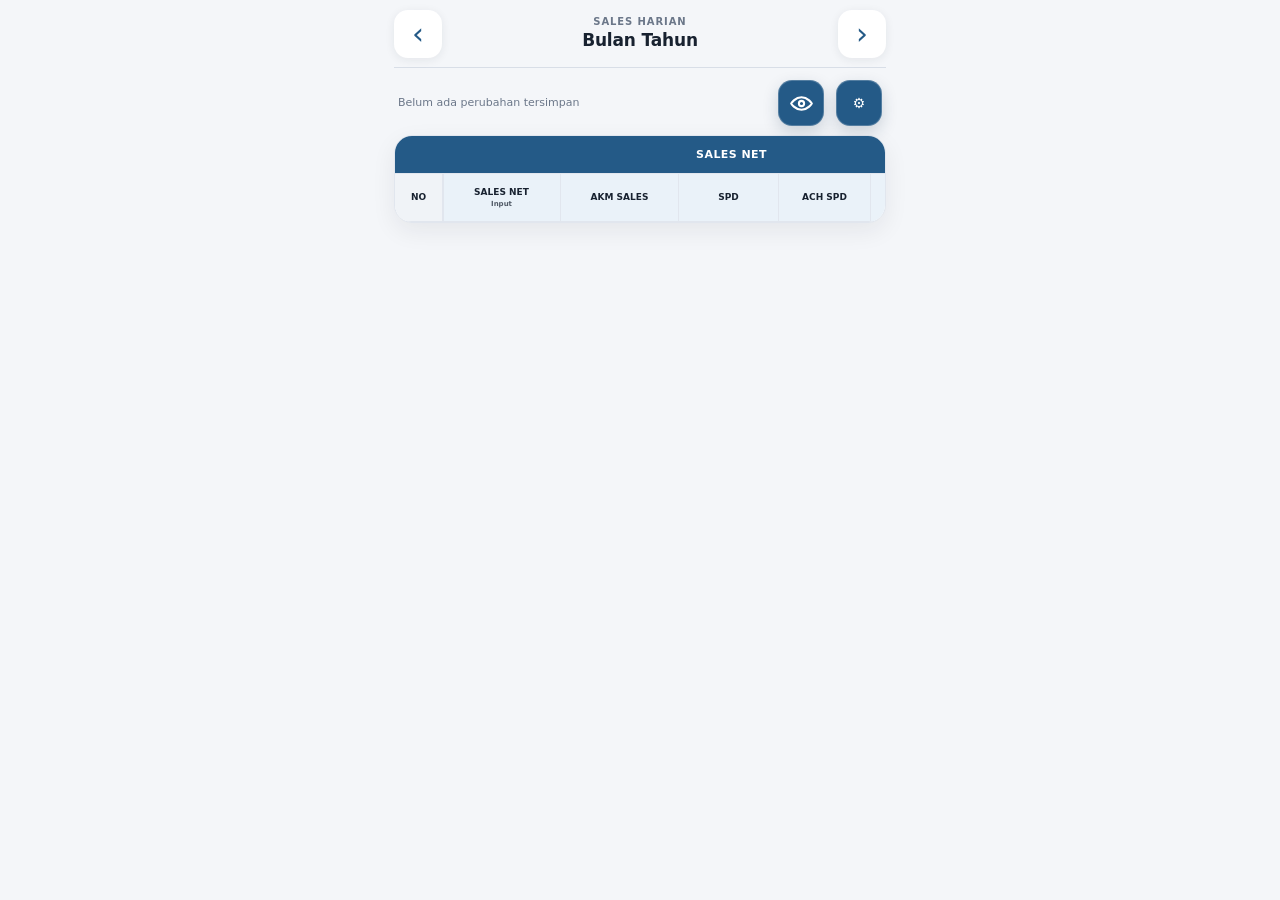
==== public/index.html @ 26777f8f "Remove Theme 3" ====
<!doctype html>
<html lang="id">
<head>
  <meta charset="utf-8">
  <meta name="viewport" content="width=device-width,initial-scale=1,viewport-fit=cover">
  <meta name="description" content="Dashboard Sales Harian mobile untuk Sales NET, Struk, SPD, STD, APC, achievement, dan growth otomatis.">
  <meta name="theme-color" id="themeColor" content="#f4f6f9">
  <title>Sales Harian</title>
  <style>
    :root{
      color-scheme:light;
      --bg:#f4f6f9;
      --surface:#ffffff;
      --surface-2:#f8fafc;
      --ink:#182230;
      --muted:#6b7789;
      --line:#e1e6ee;
      --blue:#245a87;
      --blue-soft:#eaf2f9;
      --green:#4f7f36;
      --green-soft:#edf5e8;
      --orange:#c45b12;
      --orange-soft:#fdf0e7;
      --positive:#14764a;
      --positive-soft:#e7f6ef;
      --negative:#c33d46;
      --negative-soft:#fdecef;
      --focus:#4c8fd0;
      --track:#e9edf3;
      --day-bg:#f0f3f7;
      --sales-cell:#fbfdff;
      --struk-cell:#fcfefb;
      --apc-cell:#fffdfb;
      --scrim:rgba(11,18,27,.52);
      --shadow:0 8px 24px rgba(24,34,48,.07);
    }

    html[data-theme="dark"]{
      color-scheme:dark;
      --bg:#0d131b;
      --surface:#151d27;
      --surface-2:#1a2430;
      --ink:#edf2f7;
      --muted:#9aa8ba;
      --line:#2a3747;
      --blue:#4b87b9;
      --blue-soft:#172c3e;
      --green:#76a65c;
      --green-soft:#203422;
      --orange:#e17d36;
      --orange-soft:#3b271c;
      --positive:#58c58c;
      --positive-soft:#193729;
      --negative:#ff7b83;
      --negative-soft:#3d2026;
      --focus:#70afe8;
      --track:#202b38;
      --day-bg:#202b38;
      --sales-cell:#141f29;
      --struk-cell:#172219;
      --apc-cell:#241b16;
      --scrim:rgba(0,0,0,.7);
      --shadow:0 10px 28px rgba(0,0,0,.28);
    }

    html[data-skin="monochrome"]{
      --bg:#f4f4f4;--surface:#ffffff;--surface-2:#fafafa;--ink:#111111;--muted:#686868;--line:#d7d7d7;
      --blue:#111111;--blue-soft:#ededed;--green:#333333;--green-soft:#f0f0f0;--orange:#555555;--orange-soft:#f2f2f2;
      --track:#e8e8e8;--day-bg:#eeeeee;--sales-cell:#ffffff;--struk-cell:#ffffff;--apc-cell:#ffffff;--focus:#555555;--shadow:none;
    }
    html[data-theme="dark"][data-skin="monochrome"]{
      color-scheme:dark;--bg:#111111;--surface:#191919;--surface-2:#202020;--ink:#f1f1f1;--muted:#a7a7a7;--line:#3a3a3a;
      --blue:#f1f1f1;--blue-soft:#2b2b2b;--green:#cfcfcf;--green-soft:#292929;--orange:#bdbdbd;--orange-soft:#292929;
      --track:#303030;--day-bg:#292929;--sales-cell:#1c1c1c;--struk-cell:#1c1c1c;--apc-cell:#1c1c1c;--focus:#dddddd;--shadow:none;
    }
    html[data-skin="monochrome"] .day-header{background:var(--surface)}
    html[data-skin="monochrome"] .settings-panel,html[data-skin="monochrome"] .horizontal-shell,html[data-skin="monochrome"] .day-card,html[data-skin="monochrome"] .targets-section{box-shadow:none}
    html[data-skin="monochrome"] .group-sales,html[data-skin="monochrome"] .group-struk,html[data-skin="monochrome"] .group-apc{color:#fff;background:var(--blue)}
    html[data-skin="monochrome"] body{letter-spacing:.005em}
    html[data-skin="monochrome"] .month-header{border-bottom-color:var(--line);background:var(--surface)}
    html[data-skin="monochrome"] .nav-button{box-shadow:none;border:1px solid var(--line)}
    html[data-skin="monochrome"] .month-button small{color:var(--muted)}
    html[data-skin="monochrome"] .list-heading{border-bottom:1px solid var(--line)}
    html[data-skin="monochrome"] .view-switch{background:var(--track)}
    html[data-skin="monochrome"] .view-button.active{box-shadow:none;border:1px solid var(--line)}
    html[data-skin="monochrome"] .horizontal-table .group-head th{letter-spacing:.1em}
    html[data-skin="monochrome"] .horizontal-table .column-head th{background:#e6e6e6;color:#111}
    html[data-theme="dark"][data-skin="monochrome"] .horizontal-table .column-head th{background:#303030;color:#f1f1f1}
    html[data-skin="monochrome"] .horizontal-table .sticky-day{box-shadow:1px 0 var(--line)}
    html[data-skin="monochrome"] .horizontal-table tr.today-row td{background-image:none;background-color:#e6e6e6}
    html[data-theme="dark"][data-skin="monochrome"] .horizontal-table tr.today-row td{background-color:#303030}
    html[data-skin="monochrome"] .horizontal-table tr.today-row .sticky-day{background:#111;color:#fff}
    html[data-theme="dark"][data-skin="monochrome"] .horizontal-table tr.today-row .sticky-day{background:#f1f1f1;color:#111}
    html[data-skin="monochrome"] .table-input:focus{box-shadow:0 0 0 3px rgba(17,17,17,.12)}
    html[data-theme="dark"][data-skin="monochrome"] .table-input:focus{box-shadow:0 0 0 3px rgba(241,241,241,.14)}
    html[data-skin="monochrome"] .day-card.today{border-color:#999;box-shadow:none}
    html[data-skin="monochrome"] .today .day-number{background:#111;color:#fff}
    html[data-theme="dark"][data-skin="monochrome"] .today .day-number{background:#f1f1f1;color:#111}
    html[data-skin="monochrome"] .today .today-chip{background:#111;color:#fff}
    html[data-theme="dark"][data-skin="monochrome"] .today .today-chip{background:#f1f1f1;color:#111}
    html[data-skin="monochrome"] .metric-item{background:var(--surface);border-color:var(--line)}
    html[data-skin="monochrome"] .metrics-section.sales,html[data-skin="monochrome"] .metrics-section.struk,html[data-skin="monochrome"] .metrics-section.apc{border-color:var(--line)}
    html[data-skin="monochrome"] .settings-fab{box-shadow:none}
    html[data-skin="monochrome"] .settings-panel{border-radius:18px 18px 0 0}
    html[data-skin="monochrome"] .setting-card,html[data-skin="monochrome"] .import-row,html[data-skin="monochrome"] .telegram-state,html[data-skin="monochrome"] .telegram-toggle-row{border-radius:10px}
    html[data-theme="dark"][data-skin="monochrome"] .group-sales,html[data-theme="dark"][data-skin="monochrome"] .group-struk,html[data-theme="dark"][data-skin="monochrome"] .group-apc{color:#111}
    html[data-theme="dark"][data-skin="monochrome"] .settings-fab{background:#f1f1f1;color:#111;border-color:#f1f1f1}
    html[data-theme="dark"][data-skin="monochrome"] .horizontal-table .group-head th{color:#111}
    html[data-theme="dark"][data-skin="monochrome"] .horizontal-table .sticky-day{color:#f1f1f1}
    html[data-theme="dark"][data-skin="monochrome"] .horizontal-table .table-input{color:#f1f1f1}
    html[data-skin="monochrome"] .setting-card-icon{background:var(--track);color:var(--ink)}
    html[data-skin="monochrome"] .theme-toggle{color:var(--ink)}
    html[data-skin="monochrome"] .export-button,html[data-skin="monochrome"] .telegram-button,html[data-skin="monochrome"] .auth-save{background:#111;border-color:#111}
    html[data-theme="dark"][data-skin="monochrome"] .export-button,html[data-theme="dark"][data-skin="monochrome"] .telegram-button,html[data-theme="dark"][data-skin="monochrome"] .auth-save{background:#f1f1f1;border-color:#f1f1f1;color:#111}

    *{box-sizing:border-box;min-width:0}
    html,body{width:100%;max-width:100%;margin:0;overflow-x:clip;background:var(--bg)}
    body{min-height:100vh;min-height:100dvh;color:var(--ink);font-family:Roboto,Inter,ui-sans-serif,system-ui,-apple-system,"Segoe UI",sans-serif;font-size:14px;font-variant-numeric:tabular-nums;-webkit-font-smoothing:antialiased;-webkit-tap-highlight-color:transparent}
    button,input{font:inherit}
    button{touch-action:manipulation}
    .app{width:100%;max-width:520px;margin:0 auto;padding:0 10px calc(92px + env(safe-area-inset-bottom))}

    .table-section{position:relative;width:100%}
    .month-header{position:sticky;top:0;z-index:50;display:grid;grid-template-columns:48px minmax(0,1fr) 48px;align-items:center;gap:8px;min-height:calc(68px + env(safe-area-inset-top));padding:calc(8px + env(safe-area-inset-top)) 0 8px;background:rgba(244,246,249,.94);border-bottom:1px solid rgba(212,219,228,.85);backdrop-filter:blur(14px);-webkit-backdrop-filter:blur(14px)}
    .nav-button,.month-button{min-height:48px;border:0;border-radius:14px;cursor:pointer}
    .nav-button{display:grid;place-items:center;width:48px;background:var(--surface);color:var(--blue);box-shadow:0 2px 10px rgba(24,34,48,.08);font-size:30px;font-weight:400;line-height:1}
    .nav-button:active:not(:disabled){transform:scale(.96);background:var(--track)}
    .nav-button:disabled{opacity:.32;cursor:not-allowed;box-shadow:none}
    .month-button{position:relative;display:flex;flex-direction:column;align-items:center;justify-content:center;width:100%;padding:4px 10px;background:transparent;color:var(--ink)}
    .month-button small{color:var(--muted);font-size:10px;font-weight:700;line-height:1.15;letter-spacing:.09em;text-transform:uppercase}
    .month-button strong{margin-top:3px;font-size:17px;font-weight:850;line-height:1.15;letter-spacing:-.01em}
    .month-button:active{background:var(--track)}
    .month-picker{position:absolute;width:1px;height:1px;opacity:0;pointer-events:none}

    .list-heading{display:flex;align-items:center;justify-content:space-between;gap:12px;padding:12px 4px 9px}
    .list-heading h1{margin:0;font-size:17px;font-weight:850;letter-spacing:-.02em}
    .list-heading p{margin:0;color:var(--muted);font-size:11px;line-height:1.35}
    .table-info{min-width:0;flex:1}
    .save-state{display:none}
    .save-state.saving{color:#9a720d}

    .view-switch{display:grid;grid-template-columns:1fr 1fr;gap:3px;margin:0;padding:3px;border:1px solid var(--line);border-radius:15px;background:var(--track)}
    .view-button{min-height:44px;border:0;border-radius:11px;background:transparent;color:var(--muted);font-size:12px;font-weight:800;cursor:pointer}
    .view-button.active{background:var(--surface);color:var(--blue);box-shadow:0 2px 8px rgba(24,34,48,.09)}
    .view-button:active{transform:scale(.985)}
    .data-view[hidden]{display:none!important}

    .horizontal-shell{overflow:hidden;width:100%;border:1px solid var(--line);border-radius:18px;background:var(--surface);box-shadow:var(--shadow)}
    .horizontal-scroll{width:100%;max-width:100%;max-height:72svh;overflow:auto;overscroll-behavior:contain;scrollbar-color:#b7c1ce transparent}
    .horizontal-table{width:1392px;border-collapse:separate;border-spacing:0;table-layout:fixed;font-size:11px}
    .horizontal-table th,.horizontal-table td{height:44px;padding:5px 7px;border-right:1px solid var(--line);border-bottom:1px solid var(--line);background:var(--surface);text-align:right;white-space:nowrap}
    .horizontal-table th:last-child,.horizontal-table td:last-child{border-right:0}
    .horizontal-table tbody tr:last-child td{border-bottom:0}
    .horizontal-table thead th{position:sticky;z-index:8;text-align:center;font-weight:850;text-transform:uppercase}
    .horizontal-table .group-head th{top:0;height:38px;color:#fff;font-size:11px;letter-spacing:.04em}
    .horizontal-table .group-sales{background:var(--blue)}
    .horizontal-table .group-struk{background:var(--green)}
    .horizontal-table .group-apc{background:var(--orange)}
    .horizontal-table .column-head th{top:38px;height:48px;color:var(--ink);font-size:9px;line-height:1.15}
    .horizontal-table .column-head small{display:block;margin-top:3px;font-size:7px;font-weight:650;text-transform:none;opacity:.72}
    .horizontal-table .head-sales{background:var(--blue-soft)}
    .horizontal-table .head-struk{background:var(--green-soft)}
    .horizontal-table .head-apc{background:var(--orange-soft)}
    .horizontal-table .sticky-day{position:sticky;left:0;z-index:6;width:48px;background:var(--day-bg);color:var(--ink);font-weight:900;text-align:center;box-shadow:1px 0 var(--line)}
    .horizontal-table thead .sticky-day{z-index:12}
    .horizontal-table .sales-cell{background:var(--sales-cell)}
    .horizontal-table .struk-cell{background:var(--struk-cell)}
    .horizontal-table .apc-cell{background:var(--apc-cell)}
    .horizontal-table tr.today-row td{background-image:linear-gradient(rgba(244,211,109,.12),rgba(244,211,109,.12))}
    .horizontal-table tr.today-row .sticky-day{background:#f4d36d;color:#5a450c}
    .horizontal-table .metric-value{display:block;max-width:none;font-size:11px;overflow:visible}
    .horizontal-table .metric-value.positive,.horizontal-table .metric-value.negative{display:inline-block;float:right}
    .horizontal-table .table-input{width:100%;height:42px;margin:0;padding:0 5px;border:1px solid transparent;border-radius:8px;outline:0;background:transparent;color:var(--ink);font-size:12px;font-weight:800;text-align:right}
    .horizontal-table .table-input:focus{border-color:var(--focus);border-bottom:1px solid var(--focus);background:var(--surface);box-shadow:0 0 0 3px rgba(76,143,208,.16)}

    .day-list{display:grid;gap:11px}
    .day-card{overflow:hidden;width:100%;border:1px solid var(--line);border-radius:20px;background:var(--surface);box-shadow:var(--shadow)}
    .day-card.today{border-color:#d9b957;box-shadow:0 8px 26px rgba(159,124,23,.12)}
    .day-header{display:flex;align-items:center;gap:10px;min-height:58px;padding:9px 12px;border-bottom:1px solid var(--line);background:linear-gradient(180deg,var(--surface),var(--surface-2))}
    .day-number{display:flex;flex:none;flex-direction:column;align-items:center;justify-content:center;width:42px;height:42px;border-radius:13px;background:var(--track);color:var(--ink);line-height:1}
    .day-number span{font-size:8px;font-weight:800;letter-spacing:.08em;text-transform:uppercase}
    .day-number strong{margin-top:3px;font-size:17px;font-weight:900}
    .today .day-number{background:#f4d36d;color:#5a450c}
    .day-date{flex:1}
    .day-date strong{display:block;font-size:13px;font-weight:800;text-transform:capitalize}
    .day-date small{display:block;margin-top:3px;color:var(--muted);font-size:10px}
    .today-chip{display:none;flex:none;padding:6px 8px;border-radius:999px;background:#fff4cf;color:#75590c;font-size:9px;font-weight:850}
    .today .today-chip{display:block}

    .input-grid{display:grid;grid-template-columns:1fr 1fr;gap:8px;padding:10px 10px 4px}
    .input-box{display:block;padding:9px 10px 8px;border:1px solid var(--line);border-radius:14px;background:var(--surface-2)}
    .input-box.sales-input{border-color:#cdddeb;background:#f5f9fc}
    .input-box.struk-input{border-color:#d5e4cd;background:#f7faf5}
    .input-box span{display:block;color:var(--muted);font-size:9px;font-weight:800;letter-spacing:.04em;text-transform:uppercase}
    .number-input{width:100%;height:44px;margin-top:2px;padding:0;border:0;outline:0;background:transparent;color:var(--ink);font-size:17px;font-weight:850;text-align:right}
    .number-input::placeholder{color:#bbc3ce;font-weight:600}
    .number-input:focus{border-bottom:2px solid var(--focus)}

    .metrics-section{margin:8px 10px 10px;padding:9px;border:1px solid var(--line);border-radius:15px}
    .metrics-section.sales{background:var(--blue-soft);border-color:#d5e3ef}
    .metrics-section.struk{background:var(--green-soft);border-color:#d9e8d2}
    .metrics-section.apc{background:var(--orange-soft);border-color:#f0dacb}
    .section-label{display:flex;align-items:center;gap:7px;margin:0 2px 8px;color:var(--ink);font-size:10px;font-weight:900;letter-spacing:.08em;text-transform:uppercase}
    .section-label::before{content:"";width:7px;height:7px;border-radius:50%;background:var(--blue)}
    .struk .section-label::before{background:var(--green)}
    .apc .section-label::before{background:var(--orange)}
    .metric-grid{display:grid;grid-template-columns:1fr 1fr;gap:7px}
    .metric-item{display:flex;align-items:center;justify-content:space-between;gap:7px;min-height:45px;padding:7px 9px;border:1px solid rgba(132,149,169,.17);border-radius:11px;background:rgba(255,255,255,.82)}
    .metric-item.full{grid-column:1/-1}
    .metric-label{color:var(--muted);font-size:9px;font-weight:750;line-height:1.18}
    .metric-label em{display:block;margin-top:2px;color:#929cac;font-size:8px;font-style:normal;font-weight:650}
    .metric-value{flex:none;max-width:62%;color:var(--ink);font-size:12px;font-weight:850;text-align:right;overflow-wrap:anywhere}
    .metric-value.empty{color:#aeb7c4;font-weight:650}
    .metric-value.positive{padding:4px 6px;border-radius:7px;background:var(--positive-soft);color:var(--positive)}
    .metric-value.negative{padding:4px 6px;border-radius:7px;background:var(--negative-soft);color:var(--negative)}
    .metric-value.neutral{color:var(--muted)}

    .targets-section{margin-top:10px;padding:10px 12px;border:1px solid var(--line);border-radius:15px;background:var(--surface);box-shadow:var(--shadow)}
    .targets-section[hidden]{display:none}
    .targets-header{display:flex;align-items:flex-end;justify-content:space-between;gap:10px;margin-bottom:10px}
    .targets-header h2{margin:0;font-size:15px;font-weight:850}
    .targets-header p{margin:3px 0 0;color:var(--muted);font-size:10px}
    .target-month{color:var(--muted);font-size:10px;font-weight:750;white-space:nowrap}
    .target-grid{display:flex;align-items:center;gap:8px}
    .target-card{display:flex;align-items:center;gap:6px;width:126px;padding:5px 7px;border:1px solid var(--line);border-radius:10px;background:var(--surface-2)}
    .target-card span{display:block;color:var(--muted);font-size:8px;font-weight:850;letter-spacing:.02em;text-transform:uppercase}
    .target-input{width:80px;height:32px;margin:0;padding:0 4px;border:1px solid var(--line);border-radius:7px;outline:0;background:var(--surface);color:var(--ink);font-size:14px;font-weight:850;text-align:center}
    .target-input:focus{border-bottom-color:var(--focus)}
    .target-input::placeholder{color:#b9c1cc}

    .settings-fab{position:relative;right:auto;bottom:auto;z-index:1;display:grid;place-items:center;flex:none;width:46px;height:46px;border:1px solid rgba(255,255,255,.22);border-radius:14px;background:var(--blue);color:#fff;box-shadow:0 6px 16px rgba(20,49,75,.18);cursor:pointer}
    .settings-fab:active{transform:scale(.95)}
    .settings-fab svg{width:25px;height:25px;fill:none;stroke:currentColor;stroke-width:2;stroke-linecap:round;stroke-linejoin:round}
    .settings-overlay{position:fixed;inset:0;z-index:100;display:flex;align-items:flex-end;justify-content:center;padding-top:env(safe-area-inset-top)}
    .settings-overlay[hidden]{display:none}
    .settings-backdrop{position:absolute;inset:0;background:var(--scrim);backdrop-filter:blur(3px);-webkit-backdrop-filter:blur(3px)}
    .settings-panel{position:relative;z-index:1;width:100%;max-width:520px;max-height:92dvh;overflow:auto;overscroll-behavior:contain;border:1px solid var(--line);border-bottom:0;border-radius:26px 26px 0 0;background:var(--surface);box-shadow:0 -14px 38px rgba(0,0,0,.18)}
    .sheet-handle{width:42px;height:5px;margin:9px auto 2px;border-radius:999px;background:var(--line)}
    .settings-header{position:sticky;top:0;z-index:2;display:flex;align-items:center;justify-content:space-between;gap:12px;padding:10px 14px 9px;background:var(--surface);border-bottom:1px solid var(--line)}
    .settings-title-wrap h2{margin:0;font-size:19px;font-weight:900;letter-spacing:-.02em}
    .settings-title-wrap p{margin:3px 0 0;color:var(--muted);font-size:10px}
    .icon-button{display:grid;place-items:center;flex:none;width:46px;height:46px;border:1px solid var(--line);border-radius:14px;background:var(--surface-2);color:var(--ink);cursor:pointer}
    .icon-button:active{transform:scale(.96);background:var(--track)}
    .icon-button svg{width:23px;height:23px;fill:none;stroke:currentColor;stroke-width:2;stroke-linecap:round;stroke-linejoin:round}
    .settings-body{display:grid;gap:12px;padding:14px 12px calc(22px + env(safe-area-inset-bottom))}
    .setting-card{padding:13px;border:1px solid var(--line);border-radius:18px;background:var(--surface-2)}
    .setting-card-header{display:flex;align-items:center;gap:10px;margin-bottom:11px}
    .setting-card-icon{display:grid;place-items:center;flex:none;width:38px;height:38px;border-radius:12px;background:var(--blue-soft);color:var(--blue)}
    .setting-card-icon svg{width:20px;height:20px;fill:none;stroke:currentColor;stroke-width:2;stroke-linecap:round;stroke-linejoin:round}
    .setting-card-title{flex:1}
    .setting-card-title h3{margin:0;font-size:14px;font-weight:850}
    .setting-card-title p{margin:3px 0 0;color:var(--muted);font-size:10px;line-height:1.35}
    .auth-input-row{display:flex;gap:8px;align-items:center}
    .auth-input{flex:1;min-width:0;height:44px;padding:0 10px;border:1px solid var(--line);border-radius:10px;background:var(--surface);color:var(--ink);font-size:13px}
    .auth-input:focus{border-color:var(--focus);outline:2px solid rgba(76,143,208,.18)}
    .auth-save{min-height:44px;padding:0 13px;border:0;border-radius:10px;background:var(--blue);color:#fff;font-size:11px;font-weight:850;cursor:pointer}
    .auth-status{margin:8px 1px 0;color:var(--muted);font-size:10px;line-height:1.4}
    .auth-status.success{color:var(--positive)}
    .auth-status.error{color:var(--negative)}
    .theme-row{display:flex;align-items:center;gap:12px}
    .theme-copy{flex:1}
    .theme-copy strong{display:block;font-size:13px;font-weight:850}
    .theme-copy span{display:block;margin-top:3px;color:var(--muted);font-size:10px}
    .theme-toggle{width:52px;height:52px;border-color:var(--line);background:var(--track);color:var(--blue)}
    .theme-toggle .moon-icon{display:none}
    html[data-theme="dark"] .theme-toggle .sun-icon{display:none}
    html[data-theme="dark"] .theme-toggle .moon-icon{display:block}
    .theme-select{width:100%;height:42px;margin-top:10px;padding:0 10px;border:1px solid var(--line);border-radius:10px;background:var(--surface);color:var(--ink);font-size:12px;font-weight:800}
    .import-row{display:flex;align-items:center;justify-content:space-between;gap:10px;margin-bottom:10px;padding:9px 10px;border:1px solid var(--line);border-radius:13px;background:var(--surface)}
    .import-row span{color:var(--muted);font-size:10px;font-weight:700}
    .import-row strong{font-size:11px;font-weight:850;text-align:right}
    .backup-actions{display:grid;grid-template-columns:1fr 1fr;gap:8px}
    .import-button,.export-button{display:flex;align-items:center;justify-content:center;gap:7px;width:100%;min-height:48px;padding:8px 9px;border-radius:14px;font-size:11px;font-weight:850;cursor:pointer}
    .export-button{border:1px solid var(--blue);background:var(--blue);color:#fff}
    .import-button{border:1px solid var(--line);background:var(--surface);color:var(--blue)}
    .import-button:active,.export-button:active{transform:scale(.985)}
    .import-button svg,.export-button svg{width:19px;height:19px;fill:none;stroke:currentColor;stroke-width:2;stroke-linecap:round;stroke-linejoin:round}
    .import-help{margin:10px 2px 0;color:var(--muted);font-size:9.5px;line-height:1.5}
    .import-help code{display:block;overflow-wrap:anywhere;margin-top:5px;padding:8px;border:1px solid var(--line);border-radius:10px;background:var(--surface);color:var(--ink);font-family:ui-monospace,SFMono-Regular,Consolas,monospace;font-size:9px;line-height:1.45}
    .import-status{display:none;margin:10px 0 0;padding:9px 10px;border-radius:11px;font-size:10px;font-weight:750;line-height:1.4}
    .import-status.visible{display:block}
    .import-status.success{background:var(--positive-soft);color:var(--positive)}
    .import-status.error{background:var(--negative-soft);color:var(--negative)}
    .telegram-state{display:flex;align-items:center;gap:10px;margin-bottom:10px;padding:10px;border:1px solid var(--line);border-radius:13px;background:var(--surface)}
    .telegram-dot{flex:none;width:10px;height:10px;border-radius:50%;background:var(--muted);box-shadow:0 0 0 4px var(--track)}
    .telegram-dot[data-state="ready"],.telegram-dot[data-state="connected"]{background:var(--positive);box-shadow:0 0 0 4px var(--positive-soft)}
    .telegram-dot[data-state="working"]{background:#c89116;box-shadow:0 0 0 4px #fff4d6}
    .telegram-dot[data-state="error"]{background:var(--negative);box-shadow:0 0 0 4px var(--negative-soft)}
    .telegram-state-copy{flex:1}
    .telegram-state-copy strong{display:block;font-size:11px;font-weight:850}
    .telegram-state-copy span{display:block;margin-top:3px;color:var(--muted);font-size:9.5px;line-height:1.4}
    .telegram-button{display:flex;align-items:center;justify-content:center;gap:8px;width:100%;min-height:48px;padding:8px 14px;border:0;border-radius:14px;background:var(--blue);color:#fff;font-size:12px;font-weight:850;cursor:pointer}
    .telegram-button:active:not(:disabled){transform:scale(.985)}
    .telegram-button:disabled{opacity:.5;cursor:not-allowed}
    .telegram-button svg{width:19px;height:19px;fill:none;stroke:currentColor;stroke-width:2;stroke-linecap:round;stroke-linejoin:round}
    .telegram-toggle-row{display:flex;align-items:center;gap:12px;min-height:50px;margin-top:9px;padding:7px 9px;border:1px solid var(--line);border-radius:13px;background:var(--surface);cursor:pointer}
    .telegram-toggle-copy{flex:1}
    .telegram-toggle-copy strong{display:block;font-size:10.5px;font-weight:850}
    .telegram-toggle-copy span{display:block;margin-top:3px;color:var(--muted);font-size:9px;line-height:1.35}
    .switch-control{position:relative;display:block;flex:none;width:50px;height:30px}
    .switch-control input{position:absolute;width:1px;height:1px;opacity:0}
    .switch-track{position:absolute;inset:0;border:1px solid var(--line);border-radius:999px;background:var(--track);transition:background .16s ease,border-color .16s ease}
    .switch-track::after{content:"";position:absolute;top:3px;left:3px;width:22px;height:22px;border-radius:50%;background:var(--surface);box-shadow:0 2px 6px rgba(0,0,0,.2);transition:transform .16s ease}
    .switch-control input:checked+.switch-track{border-color:var(--positive);background:var(--positive)}
    .switch-control input:checked+.switch-track::after{transform:translateX(20px);background:#fff}
    .switch-control input:focus-visible+.switch-track{outline:3px solid rgba(76,143,208,.32);outline-offset:2px}
    .switch-control input:disabled+.switch-track{opacity:.45}
    .telegram-help{margin:9px 2px 0;color:var(--muted);font-size:9.5px;line-height:1.5}
    .telegram-message{display:none;margin:9px 0 0;padding:9px 10px;border-radius:11px;font-size:9.5px;font-weight:750;line-height:1.45}
    .telegram-message.visible{display:block}
    .telegram-message.success{background:var(--positive-soft);color:var(--positive)}
    .telegram-message.error{background:var(--negative-soft);color:var(--negative)}
    .toast{position:fixed;left:50%;bottom:calc(82px + env(safe-area-inset-bottom));z-index:130;max-width:calc(100vw - 28px);padding:11px 14px;border:1px solid var(--line);border-radius:13px;background:var(--ink);color:var(--surface);box-shadow:0 12px 30px rgba(0,0,0,.24);font-size:11px;font-weight:800;text-align:center;transform:translateX(-50%)}
    .toast[hidden]{display:none}
    body.settings-open{overflow:hidden}

    html[data-theme="dark"] .month-header{background:rgba(13,19,27,.94);border-bottom-color:rgba(42,55,71,.9)}
    html[data-theme="dark"] .input-box.sales-input{border-color:#29445d;background:#142231}
    html[data-theme="dark"] .input-box.struk-input{border-color:#314b32;background:#172219}
    html[data-theme="dark"] .metrics-section.sales,html[data-theme="dark"] .metrics-section.struk,html[data-theme="dark"] .metrics-section.apc{border-color:var(--line)}
    html[data-theme="dark"] .metric-item{border-color:#334154;background:rgba(21,29,39,.86)}
    html[data-theme="dark"] .target-input{border-bottom-color:#415064}
    html[data-theme="dark"] .settings-fab{border-color:rgba(255,255,255,.1)}

    .sr-only{position:absolute;width:1px;height:1px;padding:0;margin:-1px;overflow:hidden;clip:rect(0,0,0,0);white-space:nowrap;border:0}
    :focus-visible{outline:3px solid rgba(76,143,208,.32);outline-offset:2px}

    @media(max-width:350px){
      .app{padding-inline:8px}
      .month-header{grid-template-columns:46px minmax(0,1fr) 46px;gap:5px}
      .nav-button{width:46px}
      .month-button strong{font-size:16px}
      .day-header{padding-inline:10px}
      .input-grid{gap:6px;padding-inline:8px}
      .input-box{padding-inline:8px}
      .number-input{font-size:15px}
      .metrics-section{margin-inline:8px;padding:7px}
      .metric-grid{gap:5px}
      .metric-item{padding-inline:7px}
      .metric-label{font-size:8.5px}
      .metric-value{font-size:11px}
      .targets-section{padding-inline:10px}
      .target-grid{gap:6px}
      .target-input{font-size:15px}
    }

    @media(min-width:481px){
      .app{padding-inline:14px}
      .day-card{border-radius:22px}
      .metric-item{min-height:48px}
    }

    @media(prefers-reduced-motion:no-preference){
      .nav-button,.month-button,.day-card,.settings-fab,.icon-button,.import-button,.export-button,.telegram-button{transition:transform .14s ease,background .14s ease,box-shadow .14s ease}
      .settings-panel{animation:sheet-in .2s ease-out}
    }

    @keyframes sheet-in{from{transform:translateY(24px);opacity:.72}to{transform:translateY(0);opacity:1}}
    /* Skin overrides after base rules, including dark-mode rules. */
    html[data-skin="monochrome"] .month-header{background:var(--surface);backdrop-filter:none;-webkit-backdrop-filter:none}
    html[data-skin="monochrome"] .settings-backdrop{backdrop-filter:none;-webkit-backdrop-filter:none}
    html[data-skin="monochrome"] .input-box.sales-input,html[data-skin="monochrome"] .input-box.struk-input,html[data-skin="monochrome"] .metric-item{background:var(--surface);border-color:var(--line)}
    html[data-skin="monochrome"] .day-header{background:var(--surface)}
    html[data-skin="monochrome"] .horizontal-table .group-head th{background:#222;color:#fff}
    html[data-skin="monochrome"] .metric-value.empty,html[data-skin="monochrome"] input::placeholder{color:var(--muted)}
    html[data-skin="monochrome"] :is(button,input,select):focus-visible{outline:2px solid var(--focus);outline-offset:2px}
    html[data-theme="dark"][data-skin="monochrome"] .horizontal-table tr.today-row .sticky-day{background:#f1f1f1;color:#111}
  </style>
  <link rel="stylesheet" href="/monochrome.css">
</head>
<body>
  <main class="app">
    <section class="table-section" aria-labelledby="daysLabel">
      <header class="month-header">
        <button class="nav-button" id="previousMonth" type="button" aria-label="Bulan sebelumnya">&#8249;</button>
        <button class="month-button" id="monthButton" type="button" aria-label="Pilih bulan">
          <small>Sales Harian</small>
          <strong id="monthTitle">Bulan Tahun</strong>
        </button>
        <button class="nav-button" id="nextMonth" type="button" aria-label="Bulan berikutnya">&#8250;</button>
        <label class="sr-only" for="monthPicker">Pilih bulan</label>
        <input class="month-picker" id="monthPicker" type="month" tabindex="-1">
      </header>

      <section class="targets-section" id="targetsPanel" aria-labelledby="targetsHeading" hidden>
        <div class="targets-header">
          <div><h2 id="targetsHeading">Target Bulan</h2><p>Dipakai untuk menghitung achievement</p></div>
          <span class="target-month" id="targetMonth">Bulan Tahun</span>
        </div>
        <div class="target-grid">
          <label class="target-card"><span>Target SPD</span><input class="target-input" id="targetSpd" inputmode="numeric" autocomplete="off" placeholder="0" aria-label="Target SPD"></label>
          <label class="target-card"><span>Target AKM</span><input class="target-input" id="targetAkm" inputmode="numeric" autocomplete="off" placeholder="0" aria-label="Target AKM"></label>
        </div>
      </section>

      <div class="list-heading">
        <div class="table-info"><p id="daysLabel">Belum ada perubahan tersimpan</p></div>
        <span class="save-state" id="saveState" role="status" aria-live="polite">Tersimpan</span>
        <button class="settings-fab" id="targetsToggle" type="button" aria-label="Tampilkan Target Bulanan" aria-controls="targetsPanel" aria-expanded="false">
          <svg viewBox="0 0 24 24" aria-hidden="true"><path d="M2.1 12s3.6-6 9.9-6 9.9 6 9.9 6-3.6 6-9.9 6-9.9-6-9.9-6Z"></path><circle cx="12" cy="12" r="2.5"></circle></svg>
        </button>
        <button class="settings-fab" id="settingsButton" type="button" aria-label="Buka Pengaturan" aria-controls="settingsOverlay" aria-expanded="false">
          <span aria-hidden="true">⚙</span>
        </button>
      </div>

      <div id="dataViews">
        <div class="data-view" id="horizontalView">
          <div class="horizontal-shell">
            <div class="horizontal-scroll" aria-label="Tabel horizontal" tabindex="0">
              <table class="horizontal-table">
                <colgroup><col style="width:48px"><col style="width:118px"><col style="width:118px"><col style="width:100px"><col style="width:92px"><col style="width:104px"><col style="width:94px"><col style="width:112px"><col style="width:112px"><col style="width:92px"><col style="width:100px"><col style="width:94px"><col style="width:98px"><col style="width:100px"><col style="width:98px"></colgroup>
                <thead>
                  <tr class="group-head"><th class="group-sales" colspan="7" scope="colgroup">Sales NET</th><th class="group-struk" colspan="5" scope="colgroup">Struk</th><th class="group-apc" colspan="3" scope="colgroup">APC</th></tr>
                  <tr class="column-head">
                    <th class="head-sales sticky-day" scope="col">No</th><th class="head-sales" scope="col">Sales NET<small>Input</small></th><th class="head-sales" scope="col">AKM Sales</th><th class="head-sales" scope="col">SPD</th><th class="head-sales" scope="col">Ach SPD</th><th class="head-sales" scope="col">SPD Lalu</th><th class="head-sales" scope="col">Growth</th>
                    <th class="head-struk" scope="col">Total Struk<small>Input</small></th><th class="head-struk" scope="col">AKM Struk</th><th class="head-struk" scope="col">STD</th><th class="head-struk" scope="col">STD Lalu</th><th class="head-struk" scope="col">Growth</th>
                    <th class="head-apc" scope="col">APC</th><th class="head-apc" scope="col">APC Lalu</th><th class="head-apc" scope="col">Growth</th>
                  </tr>
                </thead>
                <tbody id="horizontalRows"></tbody>
              </table>
            </div>
          </div>
        </div>

        <div class="data-view" id="verticalView" hidden>
          <div class="day-list" id="dayList"></div>
        </div>
      </div>
    </section>

  </main>


  <div class="settings-overlay" id="settingsOverlay" hidden>
    <div class="settings-backdrop" data-close-settings aria-hidden="true"></div>
    <section class="settings-panel" id="settingsPanel" role="dialog" aria-modal="true" aria-labelledby="settingsTitle">
      <div class="sheet-handle" aria-hidden="true"></div>
      <header class="settings-header">
        <div class="settings-title-wrap"><h2 id="settingsTitle">Pengaturan</h2></div>
        <button class="icon-button" id="closeSettings" type="button" aria-label="Tutup Pengaturan">
          <svg viewBox="0 0 24 24" aria-hidden="true"><path d="M18 6 6 18M6 6l12 12"></path></svg>
        </button>
      </header>

      <div class="settings-body">
        <section class="setting-card" aria-labelledby="orientationTitle">
          <div class="setting-card-header">
            <span class="setting-card-icon" aria-hidden="true"><svg viewBox="0 0 24 24"><rect x="3" y="5" width="18" height="14" rx="2"></rect><path d="M8 5v14"></path></svg></span>
            <div class="setting-card-title"><h3 id="orientationTitle">Orientasi Tabel</h3></div>
          </div>
          <div class="view-switch" id="viewSwitch" role="group" aria-label="Pilih tampilan tabel">
            <button class="view-button active" id="horizontalToggle" type="button" aria-pressed="true">Horizontal</button>
            <button class="view-button" id="verticalToggle" type="button" aria-pressed="false">Vertikal</button>
          </div>
        </section>

        <section class="setting-card" aria-labelledby="authTitle">
          <div class="setting-card-header">
            <span class="setting-card-icon" aria-hidden="true"><svg viewBox="0 0 24 24"><rect x="5" y="10" width="14" height="10" rx="2"></rect><path d="M8 10V7a4 4 0 0 1 8 0v3M12 14v2"></path></svg></span>
            <div class="setting-card-title"><h3 id="authTitle">Kunci Aplikasi</h3></div>
          </div>
          <div class="auth-input-row"><input class="auth-input" id="authPasswordInput" type="password" autocomplete="current-password" placeholder="APP_PASSWORD" aria-label="Kunci aplikasi"><button class="auth-save" id="authPasswordSave" type="button">Simpan &amp; Cek</button></div>
          <p class="auth-status" id="authPasswordStatus">Belum terhubung ke server.</p>
        </section>

        <section class="setting-card" aria-labelledby="themeTitle">
          <div class="theme-row">
            <span class="setting-card-icon" aria-hidden="true"><svg viewBox="0 0 24 24"><circle cx="12" cy="12" r="4"></circle><path d="M12 2v2M12 20v2M4.93 4.93l1.42 1.42M17.66 17.66l1.41 1.41M2 12h2M20 12h2M4.93 19.07l1.42-1.42M17.66 6.34l1.41-1.41"></path></svg></span>
            <div class="theme-copy"><strong id="themeTitle">Tema 1 — SalesFlow Klasik</strong><span id="themeLabel">Mode Terang</span><select class="theme-select" id="themeVariant" aria-label="Pilih tema"><option value="classic">Tema 1 — SalesFlow Klasik</option><option value="monochrome">Tema 2 — Monochrome</option></select></div>
            <button class="icon-button theme-toggle" id="themeToggle" type="button" aria-label="Aktifkan Mode Gelap">
              <svg class="sun-icon" viewBox="0 0 24 24" aria-hidden="true"><circle cx="12" cy="12" r="4"></circle><path d="M12 2v2M12 20v2M4.93 4.93l1.42 1.42M17.66 17.66l1.41 1.41M2 12h2M20 12h2M4.93 19.07l1.42-1.42M17.66 6.34l1.41-1.41"></path></svg>
              <svg class="moon-icon" viewBox="0 0 24 24" aria-hidden="true"><path d="M21 12.79A9 9 0 1 1 11.21 3 7 7 0 0 0 21 12.79Z"></path></svg>
            </button>
          </div>
        </section>

        <section class="setting-card" aria-labelledby="telegramTitle">
          <div class="setting-card-header">
            <span class="setting-card-icon" aria-hidden="true"><svg viewBox="0 0 24 24"><path d="m21 3-7.5 18-4.2-7.3L3 10.5 21 3Z"></path><path d="m9.3 13.7 5.2-4.8"></path></svg></span>
            <div class="setting-card-title"><h3 id="telegramTitle">Backup Telegram</h3></div>
          </div>
          <div class="telegram-state">
            <span class="telegram-dot" id="telegramDot" data-state="idle" aria-hidden="true"></span>
            <div class="telegram-state-copy"><strong id="telegramStatusTitle">Memeriksa server…</strong><span id="telegramStatusText">Menyiapkan koneksi aman.</span></div>
          </div>
          <button class="telegram-button" id="telegramConnect" type="button" disabled>
            <svg viewBox="0 0 24 24" aria-hidden="true"><path d="M8 12h8M12 8l4 4-4 4"></path><path d="M5 4h14a2 2 0 0 1 2 2v12a2 2 0 0 1-2 2H5a2 2 0 0 1-2-2V6a2 2 0 0 1 2-2Z"></path></svg>
            <span id="telegramConnectLabel">Hubungkan Bot</span>
          </button>
          <label class="telegram-toggle-row" for="telegramAutoSend">
            <span class="telegram-toggle-copy"><strong>Pengiriman otomatis</strong></span>
            <span class="switch-control"><input id="telegramAutoSend" type="checkbox" disabled><span class="switch-track" aria-hidden="true"></span></span>
          </label>
          <p class="telegram-message" id="telegramMessage" role="status" aria-live="polite"></p>
        </section>

        <section class="setting-card" aria-labelledby="importTitle">
          <div class="setting-card-header">
            <span class="setting-card-icon" aria-hidden="true"><svg viewBox="0 0 24 24"><path d="M12 3v12M7 10l5 5 5-5"></path><path d="M5 21h14a2 2 0 0 0 2-2v-3M3 16v3a2 2 0 0 0 2 2"></path></svg></span>
            <div class="setting-card-title"><h3 id="importTitle">Backup &amp; Import JSON</h3></div>
          </div>
          <div class="import-row"><span>Bulan import</span><strong id="importMonth">Bulan Tahun</strong></div>
          <div class="backup-actions">
            <button class="export-button" id="exportButton" type="button">
              <svg viewBox="0 0 24 24" aria-hidden="true"><path d="M12 3v12M7 10l5 5 5-5"></path><path d="M5 21h14a2 2 0 0 0 2-2v-3M3 16v3a2 2 0 0 0 2 2"></path></svg>
              Backup JSON
            </button>
            <button class="import-button" id="importButton" type="button">
              <svg viewBox="0 0 24 24" aria-hidden="true"><path d="M12 21V9M7 14l5-5 5 5"></path><path d="M5 3h14a2 2 0 0 1 2 2v3M3 8V5a2 2 0 0 1 2-2"></path></svg>
              Import JSON
            </button>
          </div>
          <input class="sr-only" id="jsonFileInput" type="file" accept="application/json,.json" tabindex="-1">
          <p class="import-status" id="importStatus" role="status" aria-live="polite"></p>
        </section>
      </div>
    </section>
  </div>

  <div class="toast" id="toast" role="status" aria-live="polite" hidden></div>

  <script src="/app.js"></script>
  <script src="/report.js"></script>
</body>
</html>
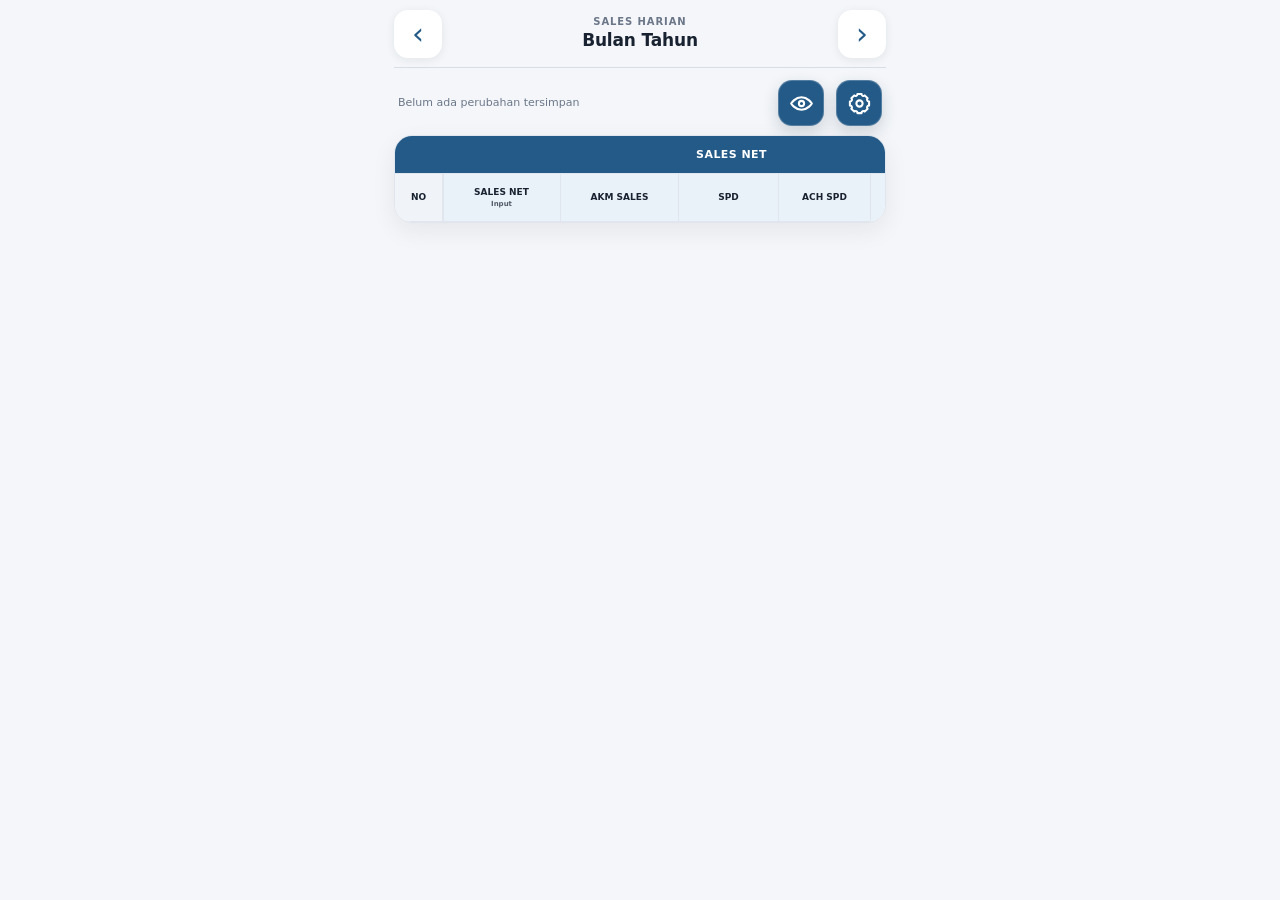
==== commit 62fc201e: "Add Ledger theme" ====
--- a/public/index.html
+++ b/public/index.html
@@ -367,6 +367,7 @@
     html[data-theme="dark"][data-skin="monochrome"] .horizontal-table tr.today-row .sticky-day{background:#f1f1f1;color:#111}
   </style>
   <link rel="stylesheet" href="/monochrome.css">
+  <link rel="stylesheet" href="/ledger.css">
 </head>
 <body>
   <main class="app">
@@ -400,7 +401,7 @@
           <svg viewBox="0 0 24 24" aria-hidden="true"><path d="M2.1 12s3.6-6 9.9-6 9.9 6 9.9 6-3.6 6-9.9 6-9.9-6-9.9-6Z"></path><circle cx="12" cy="12" r="2.5"></circle></svg>
         </button>
         <button class="settings-fab" id="settingsButton" type="button" aria-label="Buka Pengaturan" aria-controls="settingsOverlay" aria-expanded="false">
-          <span aria-hidden="true">⚙</span>
+          <svg viewBox="0 0 24 24" aria-hidden="true"><circle cx="12" cy="12" r="3"></circle><path d="M19.4 15a1.7 1.7 0 0 0 .3 1.9l.1.1-2.8 2.8-.1-.1a1.7 1.7 0 0 0-1.9-.3 1.7 1.7 0 0 0-1 1.6v.2h-4V21a1.7 1.7 0 0 0-1-1.6 1.7 1.7 0 0 0-1.9.3l-.1.1L4.2 17l.1-.1a1.7 1.7 0 0 0 .3-1.9A1.7 1.7 0 0 0 3 14H2.8v-4H3a1.7 1.7 0 0 0 1.6-1 1.7 1.7 0 0 0-.3-1.9L4.2 7 7 4.2l.1.1a1.7 1.7 0 0 0 1.9.3A1.7 1.7 0 0 0 10 3v-.2h4V3a1.7 1.7 0 0 0 1 1.6 1.7 1.7 0 0 0 1.9-.3l.1-.1L19.8 7l-.1.1a1.7 1.7 0 0 0-.3 1.9 1.7 1.7 0 0 0 1.6 1h.2v4H21a1.7 1.7 0 0 0-1.6 1Z"></path></svg>
         </button>
       </div>
 
@@ -468,7 +469,7 @@
         <section class="setting-card" aria-labelledby="themeTitle">
           <div class="theme-row">
             <span class="setting-card-icon" aria-hidden="true"><svg viewBox="0 0 24 24"><circle cx="12" cy="12" r="4"></circle><path d="M12 2v2M12 20v2M4.93 4.93l1.42 1.42M17.66 17.66l1.41 1.41M2 12h2M20 12h2M4.93 19.07l1.42-1.42M17.66 6.34l1.41-1.41"></path></svg></span>
-            <div class="theme-copy"><strong id="themeTitle">Tema 1 — SalesFlow Klasik</strong><span id="themeLabel">Mode Terang</span><select class="theme-select" id="themeVariant" aria-label="Pilih tema"><option value="classic">Tema 1 — SalesFlow Klasik</option><option value="monochrome">Tema 2 — Monochrome</option></select></div>
+            <div class="theme-copy"><strong id="themeTitle">Tema 1 — SalesFlow Klasik</strong><span id="themeLabel">Mode Terang</span><select class="theme-select" id="themeVariant" aria-label="Pilih tema"><option value="classic">Tema 1 — SalesFlow Klasik</option><option value="monochrome">Tema 2 — Monochrome</option><option value="ledger">Tema 3 — Ledger</option></select></div>
             <button class="icon-button theme-toggle" id="themeToggle" type="button" aria-label="Aktifkan Mode Gelap">
               <svg class="sun-icon" viewBox="0 0 24 24" aria-hidden="true"><circle cx="12" cy="12" r="4"></circle><path d="M12 2v2M12 20v2M4.93 4.93l1.42 1.42M17.66 17.66l1.41 1.41M2 12h2M20 12h2M4.93 19.07l1.42-1.42M17.66 6.34l1.41-1.41"></path></svg>
               <svg class="moon-icon" viewBox="0 0 24 24" aria-hidden="true"><path d="M21 12.79A9 9 0 1 1 11.21 3 7 7 0 0 0 21 12.79Z"></path></svg>
